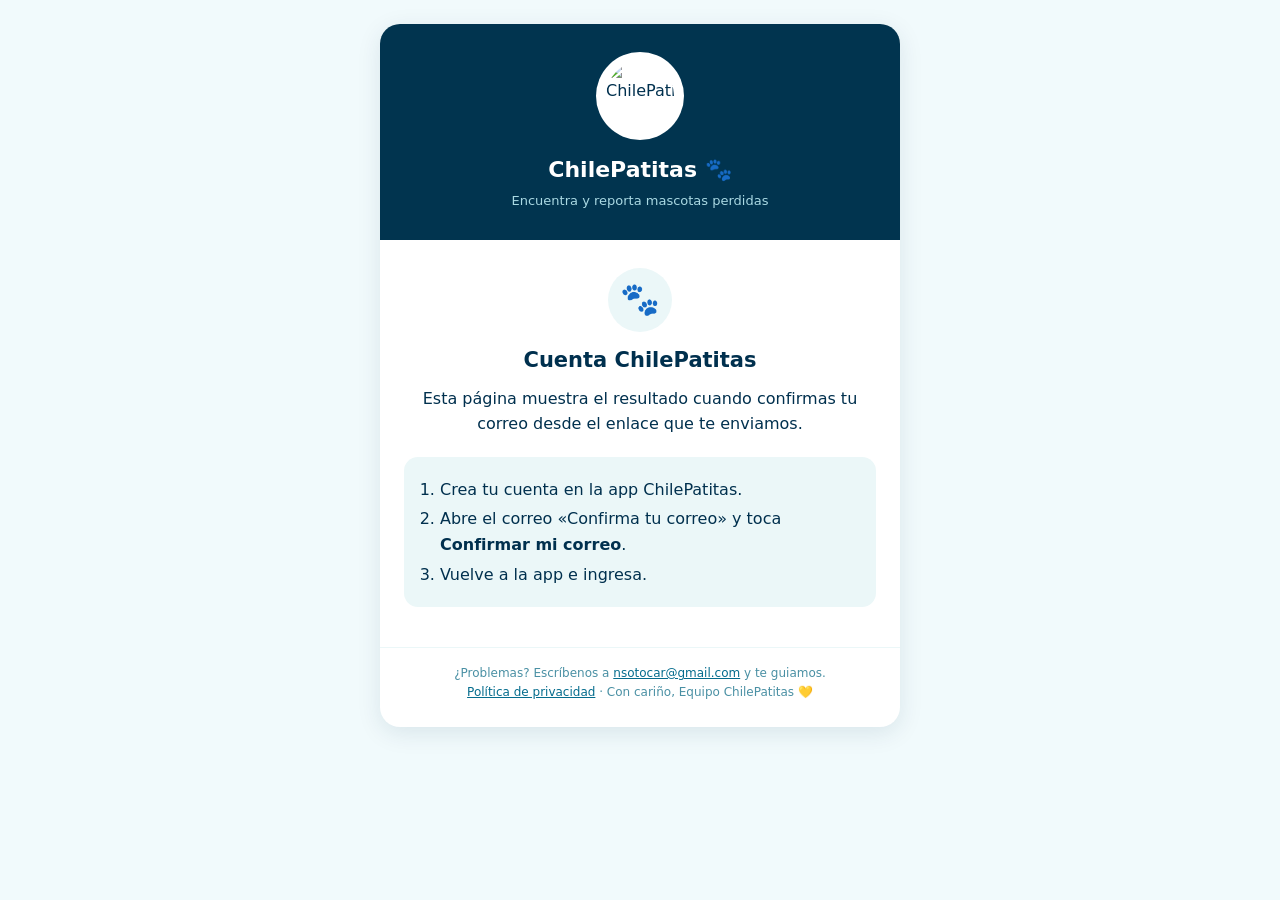
==== cuenta/index.html @ 0e276e61 "Cuenta: página de confirmación de correo (Site URL de Supabase Auth) Co-Authored-By: Claude Opus 5.5" ====
<!doctype html>
<html lang="es">
<head>
<meta charset="utf-8">
<meta name="viewport" content="width=device-width,initial-scale=1">
<meta name="robots" content="noindex">
<meta name="referrer" content="no-referrer">
<title>Cuenta ChilePatitas</title>
<link rel="icon" href="https://boobfmzftzyivclruebh.supabase.co/storage/v1/object/public/avatars/logo_IA.png">
<style>
:root{--bg:#F1FAFC;--card:#FFFFFF;--ink:#00304E;--muted:#4A90A4;--brand:#046C8D;--head:#01344F;--head-sub:#AAD9E3;--soft:#EBF7F8;--ok:#1E8E5A;--warn:#B26A00;--err:#B3261E}
@media(prefers-color-scheme:dark){:root{--bg:#0B1A22;--card:#12262F;--ink:#E3F2F6;--muted:#8CC3D1;--brand:#5CC3E0;--head:#01344F;--head-sub:#AAD9E3;--soft:#0F2029;--ok:#5FD39A;--warn:#F2B45C;--err:#F2918A}}
*{box-sizing:border-box}
html,body{margin:0}
body{background:var(--bg);color:var(--ink);font-family:system-ui,-apple-system,"Segoe UI",Roboto,Arial,sans-serif;line-height:1.6;min-height:100vh;padding:24px 16px}
.card{max-width:520px;margin:0 auto;background:var(--card);border-radius:20px;overflow:hidden;box-shadow:0 6px 24px rgba(1,52,79,.10)}
header{background:var(--head);text-align:center;padding:28px 24px}
header img{width:88px;height:88px;border-radius:50%;background:#fff;padding:10px;display:block;margin:0 auto}
header .name{margin:12px 0 0;color:#fff;font-size:22px;font-weight:700}
header .tag{margin:4px 0 0;color:var(--head-sub);font-size:13px}
main{padding:28px 24px 8px}
.icon{width:64px;height:64px;border-radius:50%;display:flex;align-items:center;justify-content:center;font-size:32px;margin:0 auto 12px;background:var(--soft)}
h1{font-size:21px;text-align:center;margin:0 0 8px}
.lead{text-align:center;margin:0 0 20px;color:var(--ink)}
.ok h1{color:var(--ok)}.warn h1{color:var(--warn)}.err h1{color:var(--err)}
ol{background:var(--soft);border-radius:14px;padding:16px 16px 16px 36px;margin:0 0 16px}
ol li{margin:4px 0}
.detail{font-size:13px;color:var(--muted);background:var(--soft);border-radius:10px;padding:10px 12px;word-break:break-word}
.hint{font-size:13px;color:var(--muted);text-align:center;margin:0 0 8px}
footer{padding:16px 24px 24px;font-size:12px;color:var(--muted);text-align:center;border-top:1px solid var(--soft);margin-top:16px}
a{color:var(--brand)}
[hidden]{display:none!important}
</style>
</head>
<body>
<div class="card">
  <header>
    <img src="https://boobfmzftzyivclruebh.supabase.co/storage/v1/object/public/avatars/logo_IA.png" alt="ChilePatitas" width="88" height="88">
    <p class="name">ChilePatitas 🐾</p>
    <p class="tag">Encuentra y reporta mascotas perdidas</p>
  </header>

  <!-- Correo confirmado (también es la vista sin JavaScript). -->
  <main id="s-ok" class="ok">
    <div class="icon" aria-hidden="true">✅</div>
    <h1 id="ok-title">¡Tu correo quedó confirmado!</h1>
    <p class="lead">Tu cuenta de ChilePatitas ya está activa.</p>
    <ol>
      <li>Vuelve a la app <b>ChilePatitas</b> en tu teléfono.</li>
      <li>Toca <b>Ingresar</b> con tu correo y contraseña.</li>
      <li>¡Listo! Ya puedes reportar, avistar y chatear con dueños.</li>
    </ol>
    <p class="hint">Puedes cerrar esta página.</p>
  </main>

  <main id="s-expired" class="warn" hidden>
    <div class="icon" aria-hidden="true">⏳</div>
    <h1>Este enlace ya se usó o venció</h1>
    <p class="lead">No pasa nada, tiene solución.</p>
    <ol>
      <li><b>Si ya confirmaste antes</b>, solo abre la app e ingresa con tu correo y contraseña.</li>
      <li><b>Si no puedes ingresar</b>, en la pantalla de ingreso de la app toca <b>Reenviar correo de confirmación</b> y abre el enlace del correo más reciente.</li>
    </ol>
  </main>

  <main id="s-error" class="err" hidden>
    <div class="icon" aria-hidden="true">⚠️</div>
    <h1>No pudimos confirmar tu correo</h1>
    <p class="lead">Vuelve a la app y toca <b>Reenviar correo de confirmación</b> para recibir un enlace nuevo.</p>
    <p class="detail" id="err-detail" hidden></p>
  </main>

  <main id="s-info" hidden>
    <div class="icon" aria-hidden="true">🐾</div>
    <h1>Cuenta ChilePatitas</h1>
    <p class="lead">Esta página muestra el resultado cuando confirmas tu correo desde el enlace que te enviamos.</p>
    <ol>
      <li>Crea tu cuenta en la app ChilePatitas.</li>
      <li>Abre el correo «Confirma tu correo» y toca <b>Confirmar mi correo</b>.</li>
      <li>Vuelve a la app e ingresa.</li>
    </ol>
  </main>

  <footer>
    ¿Problemas? Escríbenos a <a href="mailto:nsotocar@gmail.com?subject=Ayuda%20con%20mi%20cuenta%20ChilePatitas">nsotocar@gmail.com</a> y te guiamos.<br>
    <a href="../privacidad.html">Política de privacidad</a> · Con cariño, Equipo ChilePatitas 💛
  </footer>
</div>
<script>
(function () {
  // Supabase redirige aquí tras verificar el enlace del correo, en la query
  // (?code=… flujo PKCE, ?error=…) o en el hash (#access_token=…, #error=…).
  var q = new URLSearchParams(location.search);
  var h = new URLSearchParams(location.hash.replace(/^#/, ''));
  function get(k) { return h.get(k) || q.get(k) || ''; }

  var error = get('error'), code = get('error_code'), desc = get('error_description');
  var hasParams = location.search.length > 1 || location.hash.length > 1;
  var state;
  if (error || code) {
    state = (code === 'otp_expired' || /expired|invalid/i.test(desc)) ? 'expired' : 'error';
  } else if (get('code') || get('access_token') || get('type') || get('token_hash')) {
    state = 'ok';
  } else {
    state = hasParams ? 'ok' : 'info';
  }

  // Los tokens no quedan en la barra ni en el historial; no se guardan ni envían.
  if (hasParams && history.replaceState) {
    history.replaceState(null, '', location.pathname);
  }

  if (state === 'ok' && get('type') === 'email_change') {
    document.getElementById('ok-title').textContent = '¡Tu nuevo correo quedó confirmado!';
  }
  if (state === 'error' && desc) {
    var d = document.getElementById('err-detail');
    d.textContent = 'Detalle: ' + desc.replace(/\+/g, ' ');
    d.hidden = false;
  }
  ['ok', 'expired', 'error', 'info'].forEach(function (s) {
    document.getElementById('s-' + s).hidden = s !== state;
  });
})();
</script>
</body>
</html>
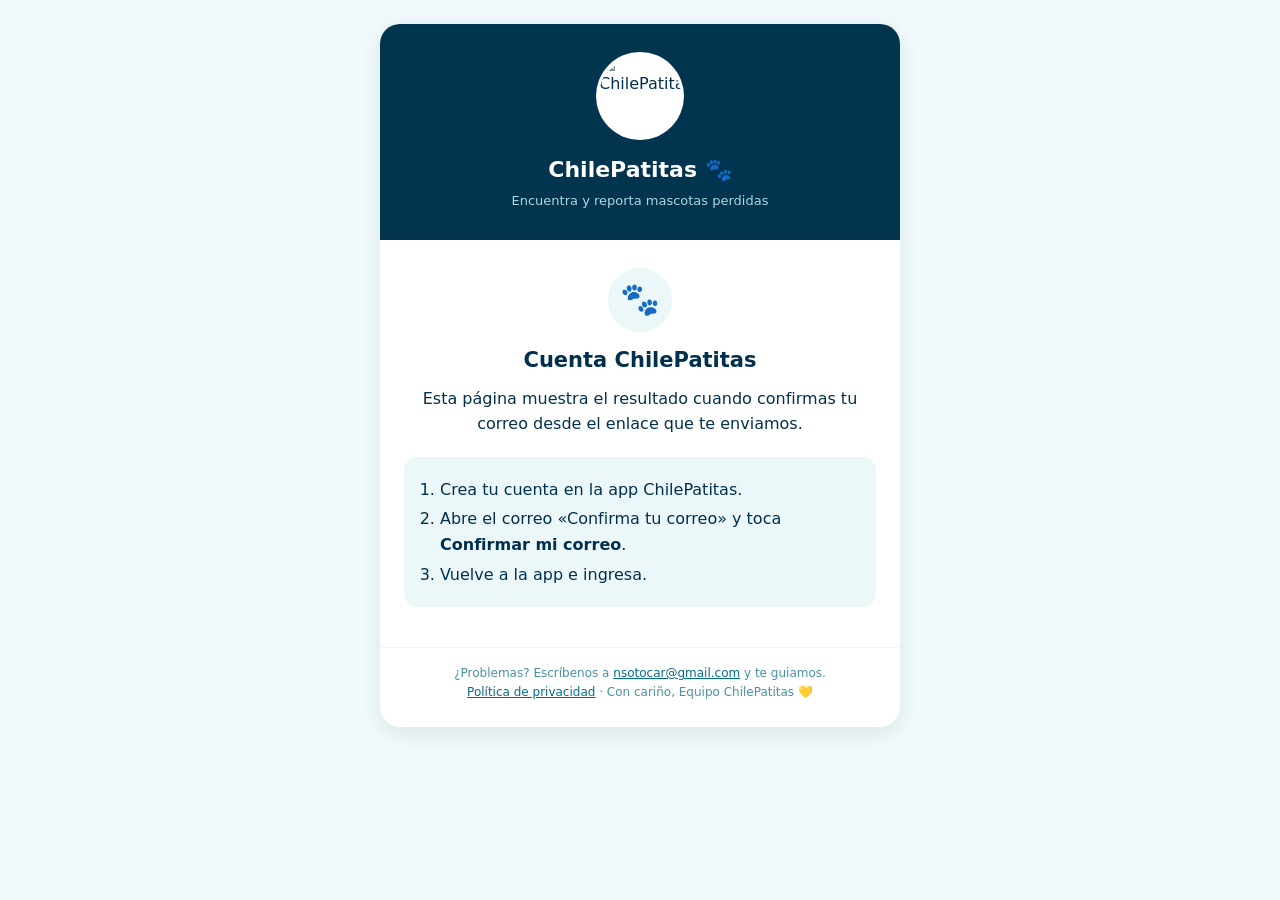
==== commit 6b08a3fc: "Cuenta: logo con menos margen blanco Co-Authored-By: Claude Opus 5.5 <noreply@anthropic.com>" ====
--- a/cuenta/index.html
+++ b/cuenta/index.html
@@ -15,7 +15,7 @@
 body{background:var(--bg);color:var(--ink);font-family:system-ui,-apple-system,"Segoe UI",Roboto,Arial,sans-serif;line-height:1.6;min-height:100vh;padding:24px 16px}
 .card{max-width:520px;margin:0 auto;background:var(--card);border-radius:20px;overflow:hidden;box-shadow:0 6px 24px rgba(1,52,79,.10)}
 header{background:var(--head);text-align:center;padding:28px 24px}
-header img{width:88px;height:88px;border-radius:50%;background:#fff;padding:10px;display:block;margin:0 auto}
+header img{width:88px;height:88px;border-radius:50%;background:#fff;padding:3px;display:block;margin:0 auto}
 header .name{margin:12px 0 0;color:#fff;font-size:22px;font-weight:700}
 header .tag{margin:4px 0 0;color:var(--head-sub);font-size:13px}
 main{padding:28px 24px 8px}
